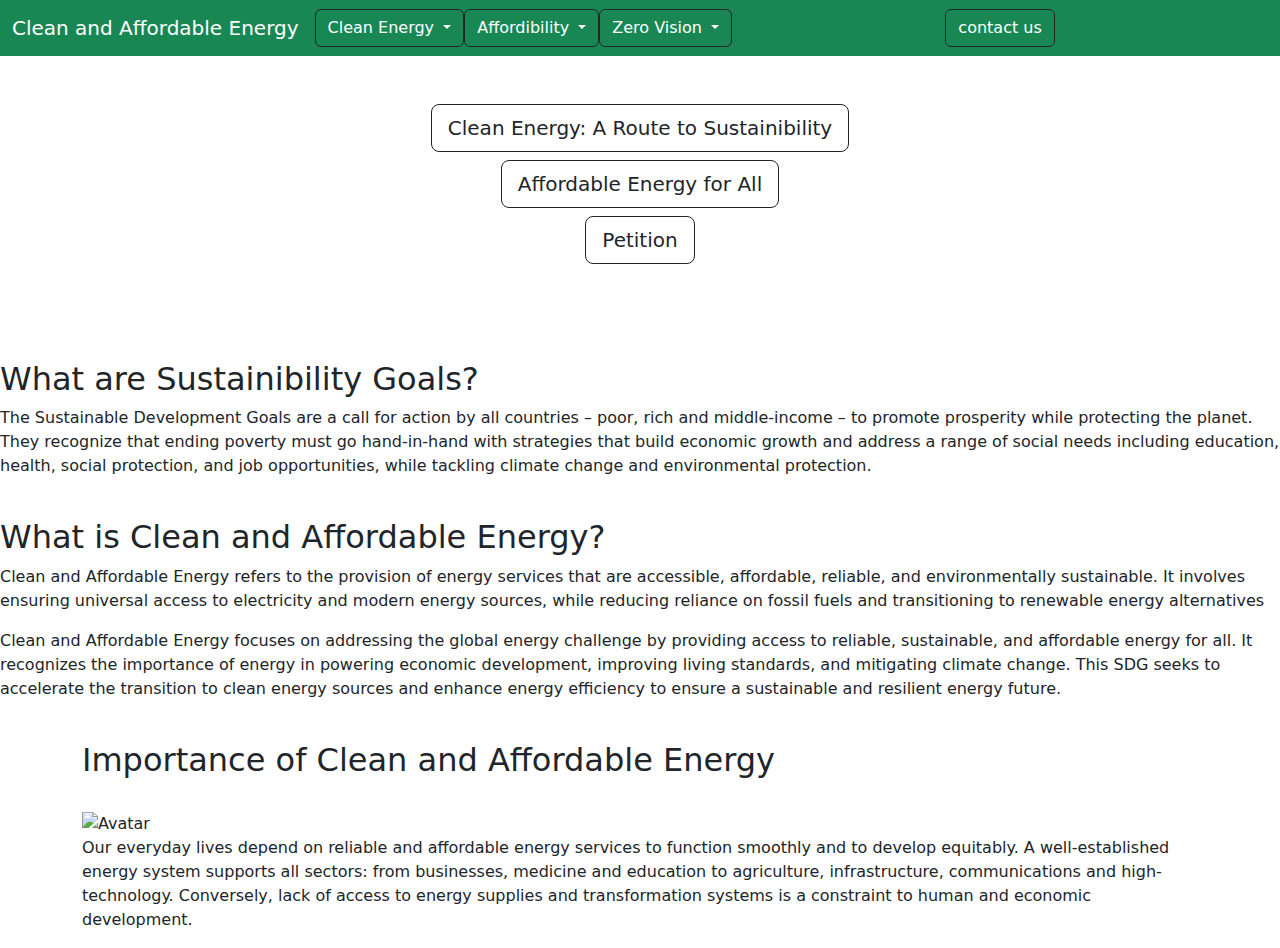
==== index.html @ ce36759b "Add files via upload" ====
<!DOCTYPE html>
<html lang="en">
<head>
    <meta charset="UTF-8">
    <meta name="viewport" content="width=device-width, initial-scale=1.0">
    <title>Sustainibility Goals: Energy</title>
	<link href="https://cdn.jsdelivr.net/npm/bootstrap@5.3.3/dist/css/bootstrap.min.css" rel="stylesheet" integrity="sha384-QWTKZyjpPEjISv5WaRU9OFeRpok6YctnYmDr5pNlyT2bRjXh0JMhjY6hW+ALEwIH" crossorigin="anonymous">
	<script src="https://cdn.jsdelivr.net/npm/bootstrap@5.3.3/dist/js/bootstrap.bundle.min.js" integrity="sha384-YvpcrYf0tY3lHB60NNkmXc5s9fDVZLESaAA55NDzOxhy9GkcIdslK1eN7N6jIeHz" crossorigin="anonymous"></script>
    <link rel="stylesheet" href="https://cdn.jsdelivr.net/npm/bootstrap/dist/css/bootstrap.min.css">
    <link rel="stylesheet" href="styles.css">
</head>
<body>
<nav class="navbar navbar-expand-lg navbar-dark bg-success">
  <div class="container-fluid">
    <a class="navbar-brand" href="#">Clean and Affordable Energy</a>
    <button class="navbar-toggler" type="button" data-bs-toggle="collapse" data-bs-target="#navbarNavDarkDropdown" aria-controls="navbarNavDarkDropdown" aria-expanded="false" aria-label="Toggle navigation">
      <span class="navbar-toggler-icon"></span>
    </button>
    <div class="collapse navbar-collapse" id="navbarNavDarkDropdown">
      <ul class="navbar-nav">
        <li class="nav-item dropdown">
          <button class="btn btn-dark dropdown-toggle bg-success" data-bs-toggle="dropdown" aria-expanded="false">
            Clean Energy
          </button>
          <ul class="dropdown-menu dropdown-menu-dark bg-success">
            <li><a class="dropdown-item" href="#">Wind Energy</a></li>
            <li><a class="dropdown-item" href="#">Solar Energy</a></li>
            <li><a class="dropdown-item" href="#">Hydrothermal Energy</a></li>
			<li><a class="dropdown-item" href="#">Geothermal Energy</a></li>      
          </ul>   
		   <li class="nav-item dropdown">
          <button class="btn btn-dark dropdown-toggle bg-success" data-bs-toggle="dropdown" aria-expanded="false">
            Affordibility
          </button>
          <ul class="dropdown-menu dropdown-menu-dark bg-success">
            <li><a class="dropdown-item" href="#">Affordable Sustainibility</a></li>   
          </ul>  
          <!--Code for zero emmision or petitions-->
		   <li class="nav-item dropdown">
          <button class="btn btn-dark dropdown-toggle bg-success" data-bs-toggle="dropdown" aria-expanded="false">
            Zero Vision
          </button>
          <ul class="dropdown-menu dropdown-menu-dark bg-success">
            <li><a class="dropdown-item" href="zeroemmision.html">Zero Emmisions</a></li>   
          </ul>  
          </ul>
        </li>
      </ul>
    </div>
	 <div class="collapse navbar-collapse" id="navbarNavDarkDropdown">
        <button type="button" class="btn btn-dark bg-success">contact us</button>
    </div>
  </div>
</nav>
<!-- moodbaord section -->
<div class="mood">
<div class="p-5 text-center bg-image rounded-3"> 
  <div class="mask">
    <div class="d-flex justify-content-center align-items-center h-100 text-center">
      <div class="text-black">
        <h1 class="btn btn-outline-dark btn-lg" href="#!">Clean Energy: A Route to Sustainibility</h1><br>
        <h4 class="btn btn-outline-dark btn-lg"href="#!">Affordable Energy for All</h4><br>
        <a data-mdb-ripple-init class="btn btn-outline-dark btn-lg" href="#!" role="button">Petition</a>
      </div>
    </div>
  </div>
</div>
</div>
<br>
<br>
<!-- info on Sustainibility goals -->
<div class="sustainibility">
        <h2 class="Question">What are Sustainibility Goals?</h2>
        <p>
            The Sustainable Development Goals are a call for action by all countries – poor, rich and middle-income – to promote prosperity while protecting the planet. 
			They recognize that ending poverty must go hand-in-hand with strategies that build economic growth and address a range of social needs including education, health,
			social protection, and job opportunities, while tackling climate change and environmental protection.
        </p>
		<br>
<div class="sustainibility">
        <h2 class="Question">What is Clean and Affordable Energy?</h2>
		 <p>
            Clean and Affordable Energy refers to the provision of energy services that are accessible, affordable, reliable, and environmentally sustainable. It involves ensuring 
			universal access to electricity and modern energy sources, while reducing reliance on fossil fuels and transitioning to renewable energy alternatives
         </p>
		 <p>
		    Clean and Affordable Energy focuses on addressing the global energy challenge by providing access to reliable, sustainable, and affordable energy for all. It recognizes the importance of energy in powering economic development, improving living standards, and mitigating climate change.
		    This SDG seeks to accelerate the transition to clean energy sources and enhance energy efficiency to ensure a sustainable and resilient energy future.
		 </p>
    </div>
	<br>
<!--responsive images with importance and purpose of the goal-->		
<div class="container">
  <div class="row">
    <div class="col-sm">
      
     <h2>Importance of Clean and Affordable Energy</h2>
	 <br>
	<div class="flip-card">
  <div class="flip-card-inner">
    <div class="flip-card-front">
      <img src="importance.png" alt="Avatar" >
    </div>
    <div class="flip-card-back">
	 <p>
	 Our everyday lives depend on reliable and affordable energy services to function smoothly and to develop equitably. A well-established energy system supports
     all sectors: from businesses, medicine and education to agriculture, infrastructure, communications and high-technology. Conversely, lack of access to energy supplies and
     transformation systems is a constraint to human and economic development. 
     </p>
						
    </div>
    
	
	
	
	
	
	
	
	
	
	
</html>
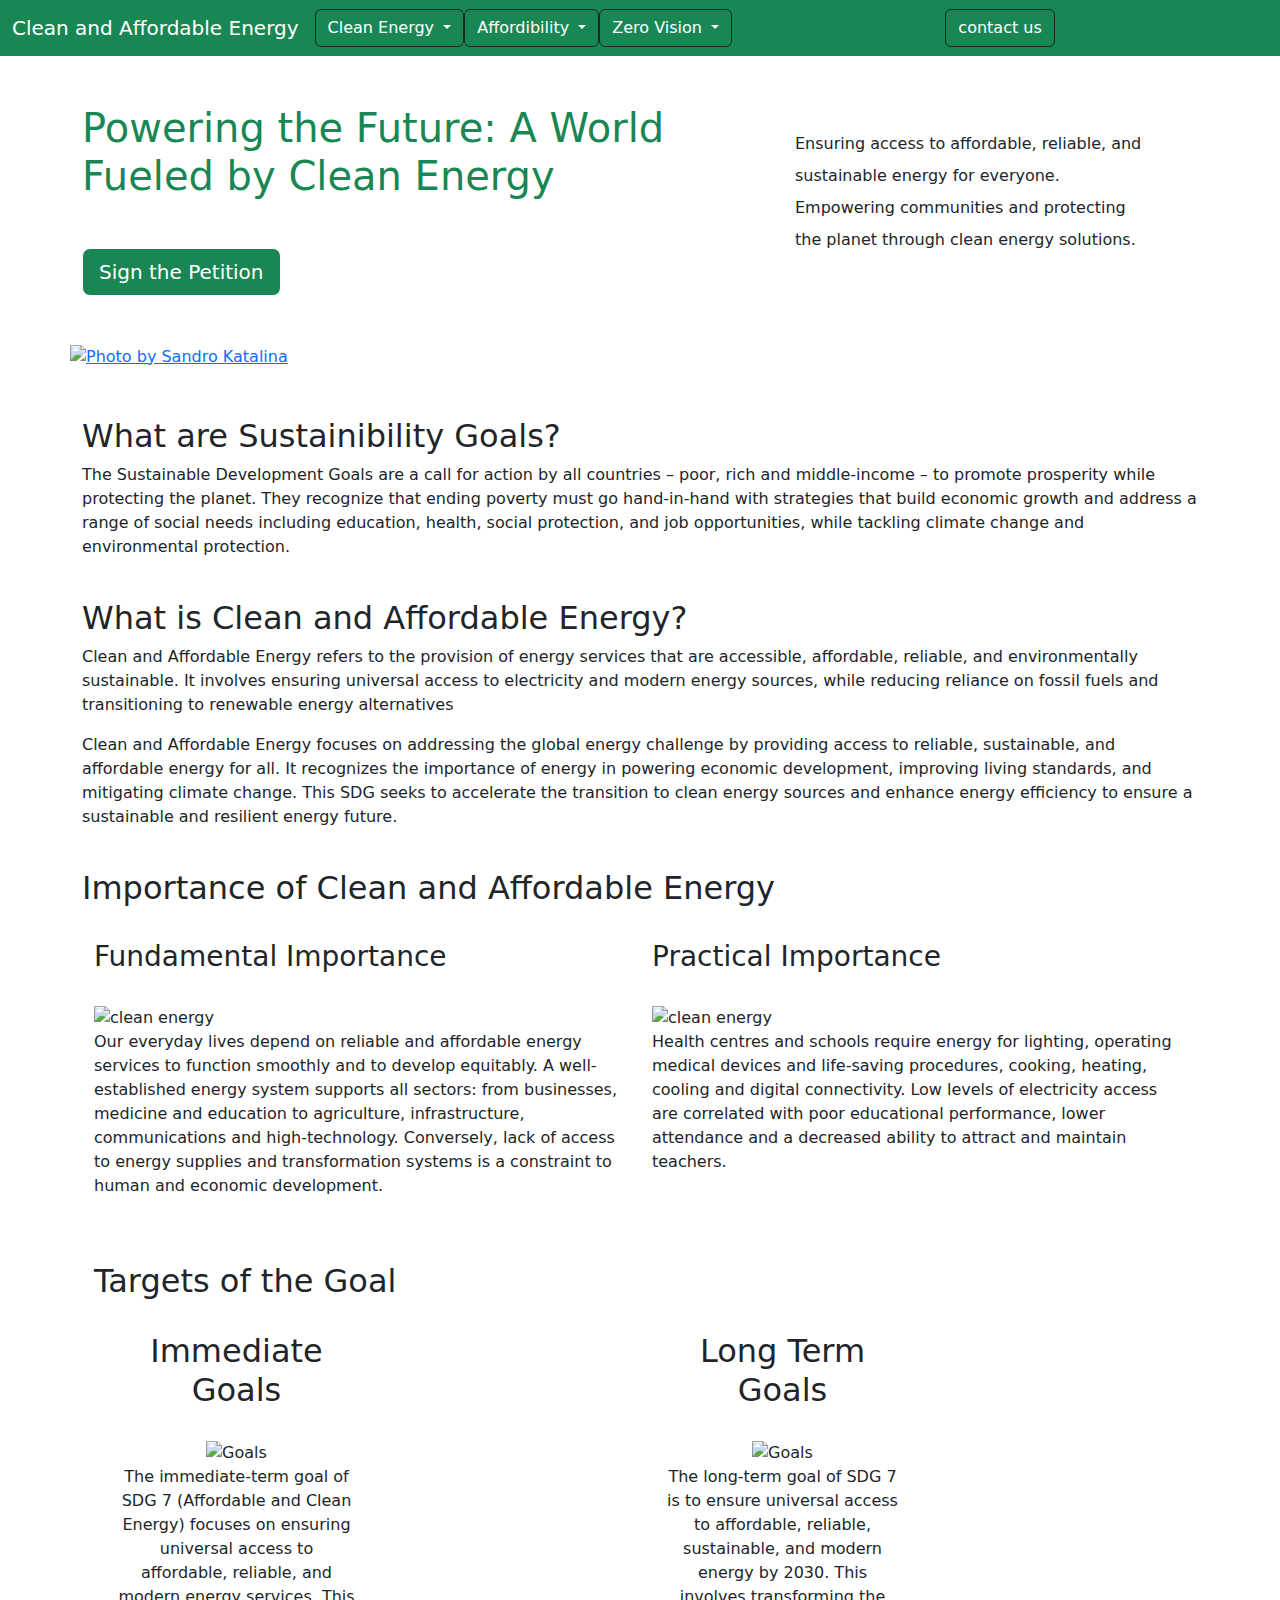
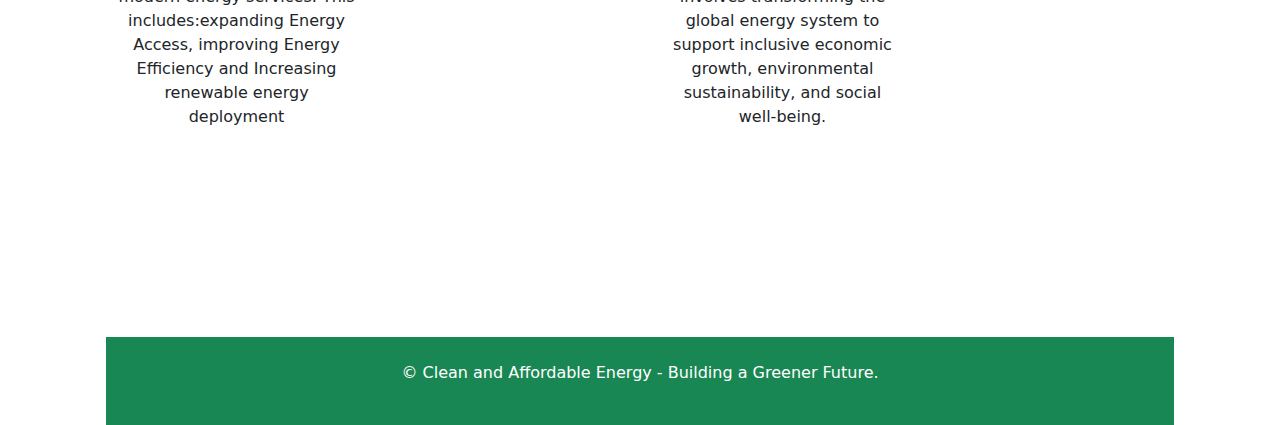
==== commit e66907eb: "Add files via upload" ====
--- a/index.html
+++ b/index.html
@@ -52,20 +52,37 @@
     </div>
   </div>
 </nav>
-<!-- moodbaord section -->
-<div class="mood">
-<div class="p-5 text-center bg-image rounded-3"> 
-  <div class="mask">
-    <div class="d-flex justify-content-center align-items-center h-100 text-center">
-      <div class="text-black">
-        <h1 class="btn btn-outline-dark btn-lg" href="#!">Clean Energy: A Route to Sustainibility</h1><br>
-        <h4 class="btn btn-outline-dark btn-lg"href="#!">Affordable Energy for All</h4><br>
-        <a data-mdb-ripple-init class="btn btn-outline-dark btn-lg" href="#!" role="button">Petition</a>
-      </div>
-    </div>
-  </div>
-</div>
-</div>
+<!-- moodbaord and hero section -->
+<div class="container">
+	<div class="row align-items-center">
+		<div class="col-12 col-md-6 col-xl-7 mb-lg-0 py-5 py-md-6">
+			<div class="lc-block mb-3 mb-md-5 lh-1 ">
+				<div editable="rich">
+					<h1 class="rfs-30 text-primary text-success">Powering the Future: A World Fueled by Clean Energy</h1>
+				</div>
+			</div><!-- /lc-block -->
+			<div class="lc-block">
+				<a class="btn btn-lg btn-light bg-success text-white" href="#" role="button">Sign the Petition</a>
+			</div><!-- /lc-block -->
+		</div><!-- /col -->
+		<div class="col-12 col-md-6 col-xl-5">
+			<div class="lc-block px-md-4 px-lg-5 lh-lg">
+				<div editable="rich">
+					<p class="rfs-7">Ensuring access to affordable, reliable, and sustainable energy for everyone. Empowering communities and protecting the planet through clean energy solutions.</p>
+			</div><!-- /lc-block -->
+		</div><!-- /col -->
+	</div>
+	<div class="row">
+		<div class="col-md-12 g-0">
+			<div class="lc-block">
+				<a href="mood.png">
+					<img class="img-fluid w-100" src="mood.png" alt="Photo by Sandro Katalina" >
+				</a>
+			</div><!-- /lc-block -->
+		</div><!-- /col -->
+	</div>
+</div> 
+
 <br>
 <br>
 <!-- info on Sustainibility goals -->
@@ -76,6 +93,7 @@
 			They recognize that ending poverty must go hand-in-hand with strategies that build economic growth and address a range of social needs including education, health,
 			social protection, and job opportunities, while tackling climate change and environmental protection.
         </p>
+		<!--Home - United Nations Sustainable Development-->
 		<br>
 <div class="sustainibility">
         <h2 class="Question">What is Clean and Affordable Energy?</h2>
@@ -87,28 +105,148 @@
 		    Clean and Affordable Energy focuses on addressing the global energy challenge by providing access to reliable, sustainable, and affordable energy for all. It recognizes the importance of energy in powering economic development, improving living standards, and mitigating climate change.
 		    This SDG seeks to accelerate the transition to clean energy sources and enhance energy efficiency to ensure a sustainable and resilient energy future.
 		 </p>
+		 <!--Home - United Nations Sustainable Development-->
     </div>
 	<br>
-<!--responsive images with importance and purpose of the goal-->		
+<!--responsive images with importance and purpose of the goal-->
+<!-- flipcards in coulumns-->
+<h2 class="Question">Importance of Clean and Affordable Energy</h2>
+<br>
+<div class="container">
+  <div class="row">
+  
+    <div class="col">
+     <h3 class="right">Fundamental Importance</h3> 
+    
+	 <br>
+	
+	<div class="flip-card">
+    <div class="flip-card-inner">
+    <div class="flip-card-front">
+      <img src="importance.png" alt="clean energy">
+	  <!--Image by <a href="https://pixabay.com/users/jamal39-42080358/?utm_source=link-attribution&utm_medium=referral&utm_campaign=image&utm_content=8593759">Gazi Jamal Uddin</a> from <a href="https://pixabay.com//?utm_source=link-attribution&utm_medium=referral&utm_campaign=image&utm_content=8593759">Pixabay</a>-->
+    </div>
+    <div class="flip-card-back">
+	 <p>
+	Our everyday lives depend on reliable and affordable energy services to function smoothly and to develop equitably. A well-established energy system supports
+    all sectors: from businesses, medicine and education to agriculture, infrastructure, communications and high-technology. Conversely, lack of access 
+	to energy supplies and transformation systems is a constraint to human and economic development. 
+    </p>
+	<!--https://www.un.org/sustainabledevelopment/wp-content/uploads/2018/09/Goal-7.pdf-->
+	 </div> 
+    </div>
+    </div>
+   </div>
+   <div class="col-lg">
+      <h3 class="right">Practical Importance</h3> 
+    
+     <br>
+	<div class="flip-card">
+    <div class="flip-card-inner">
+    <div class="flip-card-front">
+      <img src="wind.png" alt="clean energy" >
+	  <!--Image by <a href="https://pixabay.com/users/marcmanhart-2506999/?utm_source=link-attribution&utm_medium=referral&utm_campaign=image&utm_content=7595553">Marc  -->
+    </div>
+    <div class="flip-card-back">
+	 <p>
+	 Health centres and schools require energy for lighting, operating medical devices and life-saving procedures, cooking, heating, cooling and digital connectivity.
+	 Low levels of electricity access are correlated with poor educational performance, lower attendance and a decreased ability to attract and maintain teachers.
+     </p>
+	</div> 
+   </div>
+  </div>
+ </div>
+</div>
+<br>
+<br>
+ <!-- responsive pic using js -->
+<h2 class="Question">Targets of the Goal</h2>
+<br>
 <div class="container">
   <div class="row">
     <div class="col-sm">
-      
-     <h2>Importance of Clean and Affordable Energy</h2>
-	 <br>
-	<div class="flip-card">
-  <div class="flip-card-inner">
-    <div class="flip-card-front">
-      <img src="importance.png" alt="Avatar" >
-    </div>
-    <div class="flip-card-back">
-	 <p>
-	 Our everyday lives depend on reliable and affordable energy services to function smoothly and to develop equitably. A well-established energy system supports
-     all sectors: from businesses, medicine and education to agriculture, infrastructure, communications and high-technology. Conversely, lack of access to energy supplies and
-     transformation systems is a constraint to human and economic development. 
-     </p>
-						
-    </div>
+     <div class="container text-center">
+  <div class="row row-cols-2">
+    <div class="col">
+	<h2>Immediate Goals</h2>
+	<br>
+	<div class="wrapper" "position: relative; display: inline-block;">
+	<img id="first" src="goal1.jpg" alt="Goals">
+	<!--Manhart</a> from <a href="https://pixabay.com//?utm_source=link-attribution&utm_medium=referral&utm_campaign=image&utm_content=7595553">Pixabay</a> -->
+                    <div id="popup">
+                            <p>The immediate-term goal of SDG 7 (Affordable and Clean Energy) focuses on ensuring universal access to affordable,
+							   reliable, and modern energy services. This includes:expanding Energy Access, improving Energy Efficiency and Increasing
+							   renewable energy deployment
+                            </p>
+							<!--https://www.closethegapfoundation.org/glossary/affordable-and-clean-energy-->
+                    </div>
+					<script>
+                    var e = document.getElementById('first');
+                    e.onmouseover = function() 
+					{
+                    document.getElementById('popup').style.display = 'flex';
+                    }
+                    e.onmouseout = function() {
+                    document.getElementById('popup').style.display = 'none';
+                    } 
+                   </script>
+              </div>
+           </div> 
+        </div>
+     </div>
+   </div> 
+    <div class="col-sm">
+	  <div class="row">
+    <div class="col-sm">
+     <div class="container text-center">
+    <div class="row row-cols-2">
+    <div class="col">
+	<h2>Long Term Goals</h2>
+	<br>
+	<div class="wrapper" "position: relative; display: inline-block;">
+	<img id="second" src="goal2.jpg" alt="Goals">
+	<!--Manhart</a> from <a href="https://pixabay.com//?utm_source=link-attribution&utm_medium=referral&utm_campaign=image&utm_content=7595553">Pixabay</a> -->
+                    <div id="popup2">
+                            <p>The long-term goal of SDG 7 is to ensure universal access to affordable, reliable, sustainable, and modern energy by 2030.
+							   This involves transforming the global energy system to support inclusive economic growth, environmental sustainability, and social well-being.
+                            </p>
+							<!--https://www.closethegapfoundation.org/glossary/affordable-and-clean-energy-->
+                    </div>
+					<script>
+                    var e = document.getElementById('second');
+                    e.onmouseover = function() 
+					{
+                    document.getElementById('popup2').style.display = 'flex';
+                    }
+                    e.onmouseout = function() {
+                    document.getElementById('popup2').style.display = 'none';
+                    } 
+                   </script>
+              </div>
+           </div> 
+        </div>
+     </div>
+   </div> 
+  </div>
+ </div>
+</div> 
+<br>
+<br>
+<br>
+<br>
+<br>
+<br>
+<br>
+<br>
+<!--  footer code-->
+
+    <footer class="text-white py-4 bg-success text-center"> 
+        <div class="container">
+            <p>&copy; Clean and Affordable Energy - Building a Greener Future.</p>
+        </div>
+    </footer>
+
+
     
 	
 	
